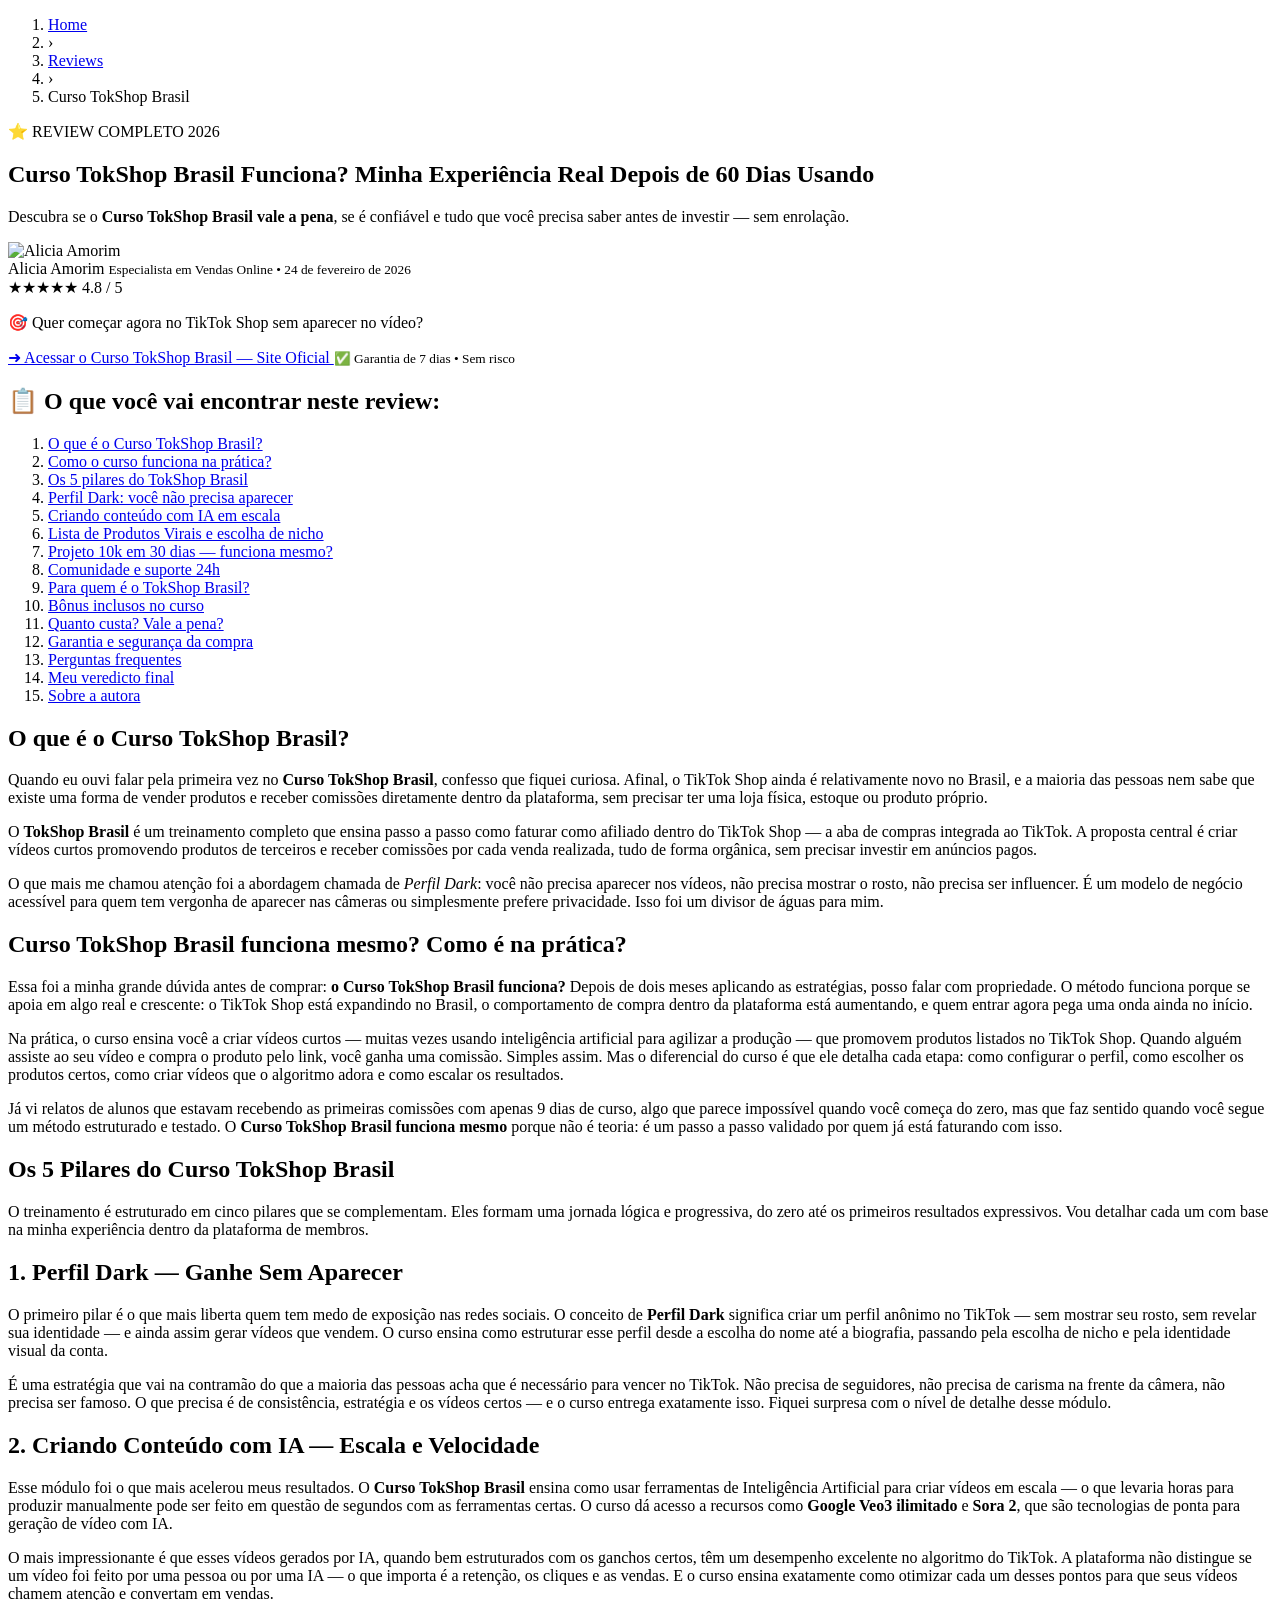
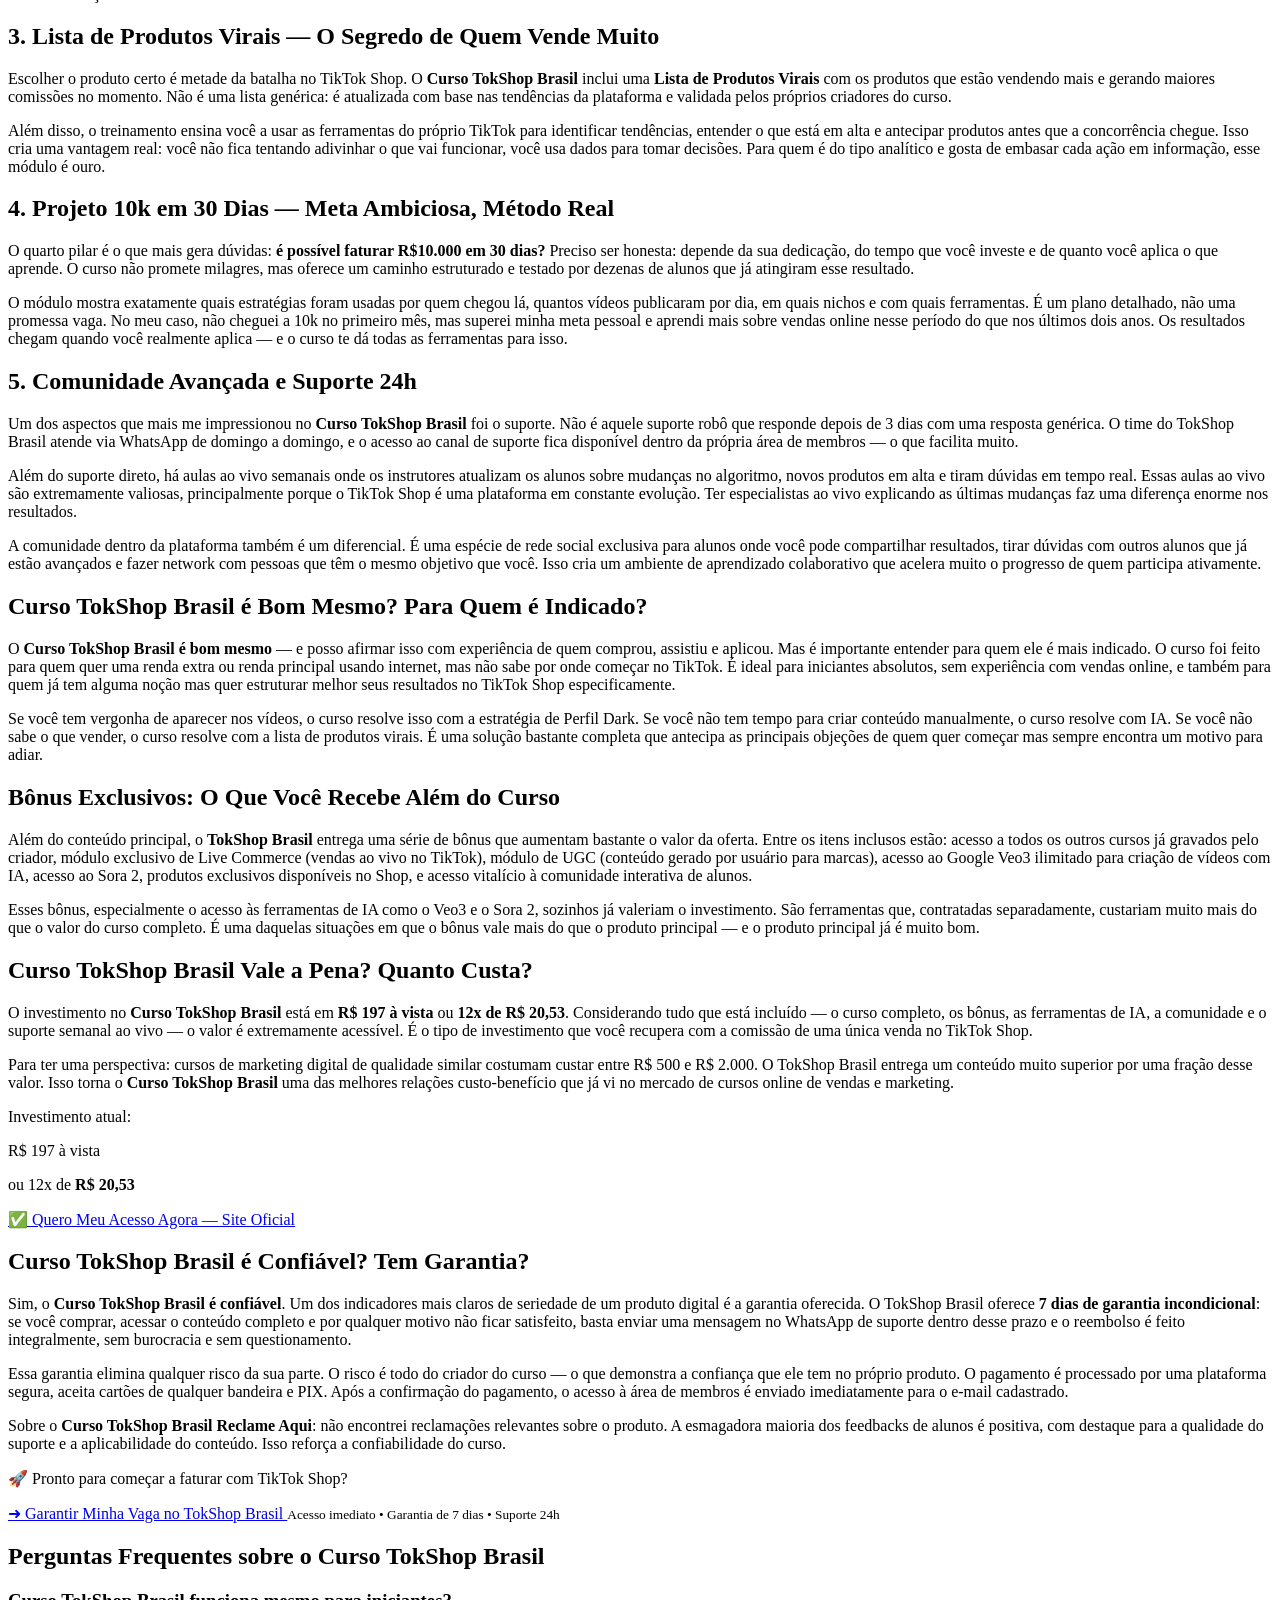
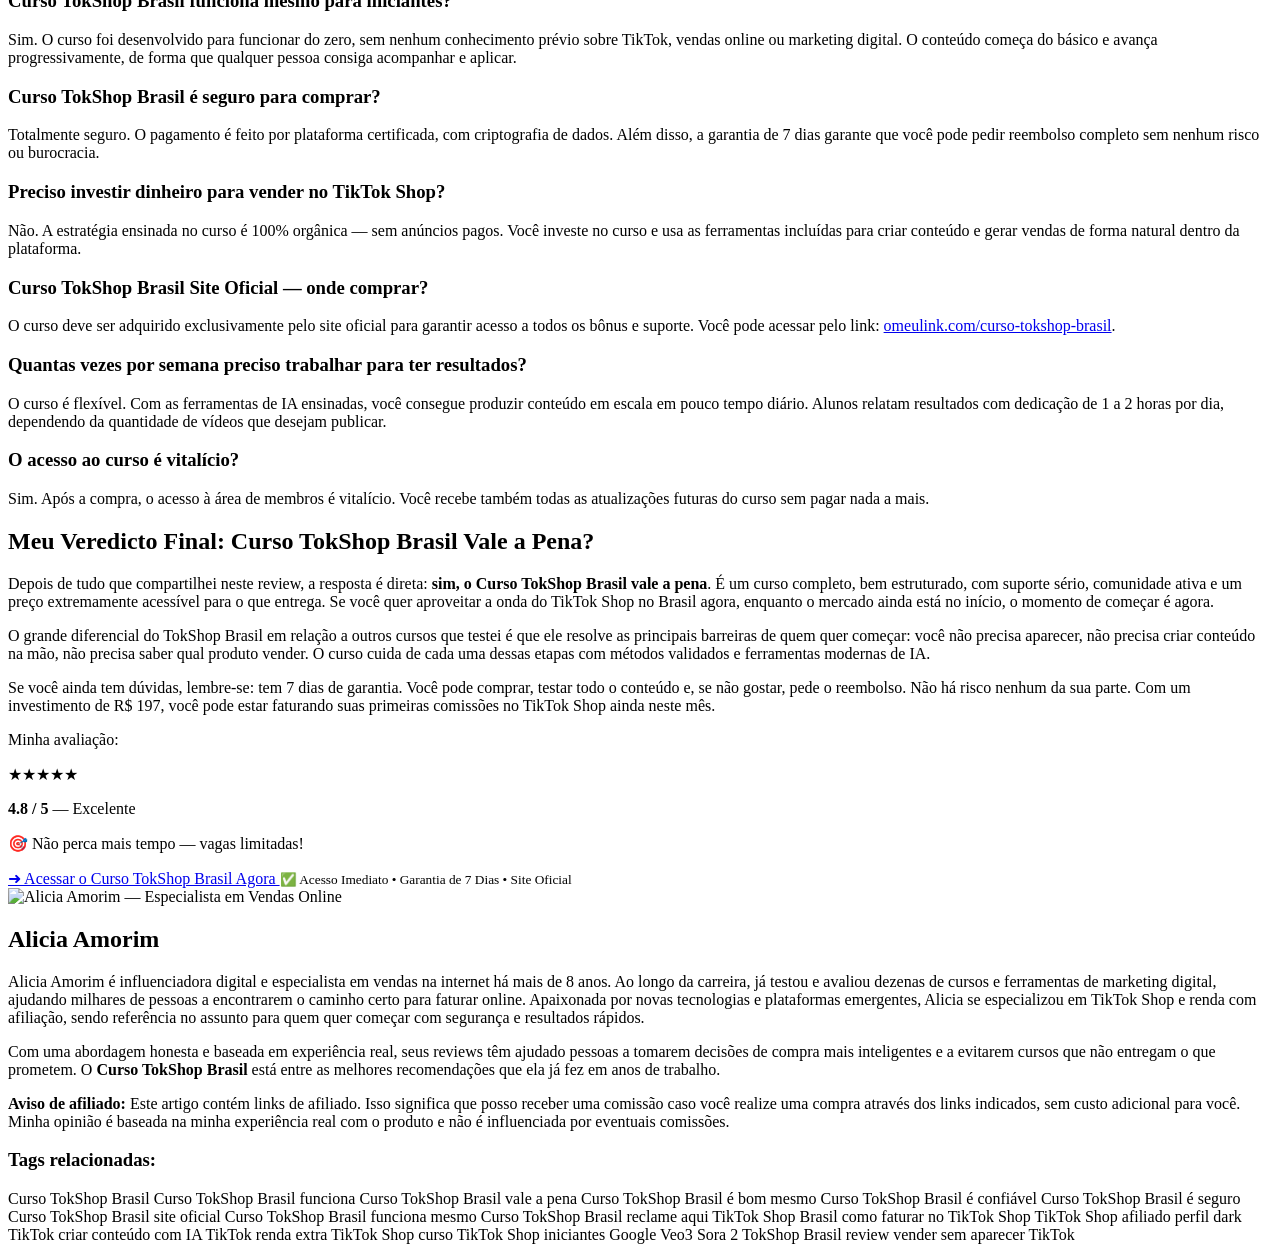
==== index.html @ 7f4b6ec1 "Curso TokShop Brasil" ====
<!DOCTYPE html>
<html lang="pt-BR">
<head>
  <meta charset="UTF-8" />
  <meta name="viewport" content="width=device-width, initial-scale=1.0" />
  <title>Curso TokShop Brasil Funciona? Review Completo e Honesto [2026]</title>
  <meta name="description" content="Curso TokShop Brasil funciona mesmo? Veja minha análise completa, se vale a pena, se é confiável e tudo que você precisa saber antes de comprar em 2026." />
  <link rel="canonical" href="https://omeulink.com/curso-tokshop-brasil" />

  <!-- Open Graph -->
  <meta property="og:title" content="Curso TokShop Brasil Funciona? Review Completo [2026]" />
  <meta property="og:description" content="Descubra se o Curso TokShop Brasil é bom mesmo, se é confiável e se vale a pena investir. Review completo de quem já comprou." />
  <meta property="og:type" content="article" />
  <meta property="og:url" content="https://omeulink.com/curso-tokshop-brasil" />
  <meta property="og:locale" content="pt_BR" />

  <!-- Schema Markup: Review -->
  <script type="application/ld+json">
  {
    "@context": "https://schema.org",
    "@type": "Review",
    "name": "Curso TokShop Brasil — Review Completo 2026",
    "reviewBody": "Análise detalhada e honesta do Curso TokShop Brasil, abordando funcionalidades, benefícios, suporte e se o curso vale a pena para quem quer faturar com TikTok Shop.",
    "reviewRating": {
      "@type": "Rating",
      "ratingValue": "4.8",
      "bestRating": "5",
      "worstRating": "1"
    },
    "author": {
      "@type": "Person",
      "name": "Alicia Amorim",
      "image": "https://i.ibb.co/0RVBfZ73/karine.jpg",
      "description": "Influenciadora e especialista em vendas na internet há mais de 8 anos"
    },
    "itemReviewed": {
      "@type": "Course",
      "name": "Curso TokShop Brasil",
      "description": "Treinamento completo para faturar com TikTok Shop usando vídeos dark e inteligência artificial.",
      "provider": {
        "@type": "Organization",
        "name": "TokShop Brasil"
      }
    },
    "datePublished": "2026-02-24"
  }
  </script>

  <!-- Schema: BreadcrumbList -->
  <script type="application/ld+json">
  {
    "@context": "https://schema.org",
    "@type": "BreadcrumbList",
    "itemListElement": [
      {"@type":"ListItem","position":1,"name":"Home","item":"https://omeulink.com"},
      {"@type":"ListItem","position":2,"name":"Reviews","item":"https://omeulink.com/reviews"},
      {"@type":"ListItem","position":3,"name":"Curso TokShop Brasil","item":"https://omeulink.com/curso-tokshop-brasil"}
    ]
  }
  </script>

  <!-- Schema: FAQPage -->
  <script type="application/ld+json">
  {
    "@context": "https://schema.org",
    "@type": "FAQPage",
    "mainEntity": [
      {
        "@type": "Question",
        "name": "Curso TokShop Brasil funciona mesmo?",
        "acceptedAnswer": {
          "@type": "Answer",
          "text": "Sim. O Curso TokShop Brasil apresenta estratégias validadas por dezenas de alunos que já faturam com o TikTok Shop. Com aplicação consistente, é possível ver resultados dentro de 30 dias."
        }
      },
      {
        "@type": "Question",
        "name": "Curso TokShop Brasil é confiável?",
        "acceptedAnswer": {
          "@type": "Answer",
          "text": "Sim. O curso oferece garantia de 7 dias com reembolso total, suporte via WhatsApp 24 horas e comunidade ativa de alunos, o que demonstra seriedade e confiança do produto."
        }
      },
      {
        "@type": "Question",
        "name": "Quanto custa o Curso TokShop Brasil?",
        "acceptedAnswer": {
          "@type": "Answer",
          "text": "O investimento é de R$ 197 à vista ou 12x de R$ 20,53. O preço promocional pode variar, sendo importante acessar o site oficial para conferir o valor atual."
        }
      },
      {
        "@type": "Question",
        "name": "O Curso TokShop Brasil tem suporte?",
        "acceptedAnswer": {
          "@type": "Answer",
          "text": "Sim. O suporte é feito via WhatsApp e também por IA dentro da própria plataforma, funcionando de domingo a domingo, 24 horas por dia."
        }
      },
      {
        "@type": "Question",
        "name": "Serve para iniciantes no TikTok Shop?",
        "acceptedAnswer": {
          "@type": "Answer",
          "text": "Sim. O conteúdo foi desenvolvido para quem nunca mexeu com TikTok Shop, partindo do básico até estratégias avançadas de faturamento."
        }
      }
    ]
  }
  </script>

  <link rel="preconnect" href="https://fonts.googleapis.com" />
  <link rel="preconnect" href="https://fonts.gstatic.com" crossorigin />
  <link href="https://fonts.googleapis.com/css2?family=Playfair+Display:wght@700;900&family=Source+Serif+4:ital,wght@0,300;0,400;0,600;1,400&display=swap" rel="stylesheet" />
  <link rel="stylesheet" href="style.css" />
</head>

<body>

  <!-- BREADCRUMB -->
  <nav class="breadcrumb" aria-label="Breadcrumb">
    <ol>
      <li><a href="https://omeulink.com">Home</a></li>
      <li><span aria-hidden="true">›</span></li>
      <li><a href="https://omeulink.com/reviews">Reviews</a></li>
      <li><span aria-hidden="true">›</span></li>
      <li aria-current="page">Curso TokShop Brasil</li>
    </ol>
  </nav>

  <article class="article-container" itemscope itemtype="https://schema.org/Review">

    <!-- HEADER -->
    <header class="article-header">
      <div class="badge">⭐ REVIEW COMPLETO 2026</div>
      <h1 itemprop="name">Curso TokShop Brasil Funciona? Minha Experiência Real Depois de 60 Dias Usando</h1>
      <p class="subtitle">Descubra se o <strong>Curso TokShop Brasil vale a pena</strong>, se é confiável e tudo que você precisa saber antes de investir — sem enrolação.</p>

      <div class="article-meta">
        <div class="author-mini" itemprop="author" itemscope itemtype="https://schema.org/Person">
          <img src="https://i.ibb.co/0RVBfZ73/karine.jpg" alt="Alicia Amorim" width="48" height="48" itemprop="image" />
          <div>
            <span itemprop="name">Alicia Amorim</span>
            <small>Especialista em Vendas Online • <time datetime="2026-02-24" itemprop="datePublished">24 de fevereiro de 2026</time></small>
          </div>
        </div>
        <div class="rating-display" itemprop="reviewRating" itemscope itemtype="https://schema.org/Rating">
          <span class="stars" aria-label="Avaliação: 4.8 de 5 estrelas">★★★★★</span>
          <span><meta itemprop="ratingValue" content="4.8" /><meta itemprop="bestRating" content="5" />4.8 / 5</span>
        </div>
      </div>
    </header>

    <!-- CTA TOP -->
    <div class="cta-box cta-top">
      <p>🎯 Quer começar agora no TikTok Shop sem aparecer no vídeo?</p>
      <a href="https://omeulink.com/curso-tokshop-brasil" class="cta-btn" rel="nofollow sponsored" target="_blank">
        ➜ Acessar o Curso TokShop Brasil — Site Oficial
      </a>
      <small>✅ Garantia de 7 dias • Sem risco</small>
    </div>

    <!-- SUMÁRIO -->
    <nav class="summary-box" aria-label="Índice do artigo">
      <h2>📋 O que você vai encontrar neste review:</h2>
      <ol>
        <li><a href="#o-que-e">O que é o Curso TokShop Brasil?</a></li>
        <li><a href="#como-funciona">Como o curso funciona na prática?</a></li>
        <li><a href="#pilares">Os 5 pilares do TokShop Brasil</a></li>
        <li><a href="#perfil-dark">Perfil Dark: você não precisa aparecer</a></li>
        <li><a href="#ia-conteudo">Criando conteúdo com IA em escala</a></li>
        <li><a href="#produtos-virais">Lista de Produtos Virais e escolha de nicho</a></li>
        <li><a href="#projeto-10k">Projeto 10k em 30 dias — funciona mesmo?</a></li>
        <li><a href="#comunidade">Comunidade e suporte 24h</a></li>
        <li><a href="#para-quem">Para quem é o TokShop Brasil?</a></li>
        <li><a href="#bonus">Bônus inclusos no curso</a></li>
        <li><a href="#preco">Quanto custa? Vale a pena?</a></li>
        <li><a href="#garantia">Garantia e segurança da compra</a></li>
        <li><a href="#faq">Perguntas frequentes</a></li>
        <li><a href="#veredicto">Meu veredicto final</a></li>
        <li><a href="#autora">Sobre a autora</a></li>
      </ol>
    </nav>

    <!-- SEÇÃO 1 -->
    <section id="o-que-e">
      <h2>O que é o Curso TokShop Brasil?</h2>
      <p>Quando eu ouvi falar pela primeira vez no <strong>Curso TokShop Brasil</strong>, confesso que fiquei curiosa. Afinal, o TikTok Shop ainda é relativamente novo no Brasil, e a maioria das pessoas nem sabe que existe uma forma de vender produtos e receber comissões diretamente dentro da plataforma, sem precisar ter uma loja física, estoque ou produto próprio.</p>
      <p>O <strong>TokShop Brasil</strong> é um treinamento completo que ensina passo a passo como faturar como afiliado dentro do TikTok Shop — a aba de compras integrada ao TikTok. A proposta central é criar vídeos curtos promovendo produtos de terceiros e receber comissões por cada venda realizada, tudo de forma orgânica, sem precisar investir em anúncios pagos.</p>
      <p>O que mais me chamou atenção foi a abordagem chamada de <em>Perfil Dark</em>: você não precisa aparecer nos vídeos, não precisa mostrar o rosto, não precisa ser influencer. É um modelo de negócio acessível para quem tem vergonha de aparecer nas câmeras ou simplesmente prefere privacidade. Isso foi um divisor de águas para mim.</p>
    </section>

    <!-- SEÇÃO 2 -->
    <section id="como-funciona">
      <h2>Curso TokShop Brasil funciona mesmo? Como é na prática?</h2>
      <p>Essa foi a minha grande dúvida antes de comprar: <strong>o Curso TokShop Brasil funciona?</strong> Depois de dois meses aplicando as estratégias, posso falar com propriedade. O método funciona porque se apoia em algo real e crescente: o TikTok Shop está expandindo no Brasil, o comportamento de compra dentro da plataforma está aumentando, e quem entrar agora pega uma onda ainda no início.</p>
      <p>Na prática, o curso ensina você a criar vídeos curtos — muitas vezes usando inteligência artificial para agilizar a produção — que promovem produtos listados no TikTok Shop. Quando alguém assiste ao seu vídeo e compra o produto pelo link, você ganha uma comissão. Simples assim. Mas o diferencial do curso é que ele detalha cada etapa: como configurar o perfil, como escolher os produtos certos, como criar vídeos que o algoritmo adora e como escalar os resultados.</p>
      <p>Já vi relatos de alunos que estavam recebendo as primeiras comissões com apenas 9 dias de curso, algo que parece impossível quando você começa do zero, mas que faz sentido quando você segue um método estruturado e testado. O <strong>Curso TokShop Brasil funciona mesmo</strong> porque não é teoria: é um passo a passo validado por quem já está faturando com isso.</p>
    </section>

    <!-- SEÇÃO 3 -->
    <section id="pilares">
      <h2>Os 5 Pilares do Curso TokShop Brasil</h2>
      <p>O treinamento é estruturado em cinco pilares que se complementam. Eles formam uma jornada lógica e progressiva, do zero até os primeiros resultados expressivos. Vou detalhar cada um com base na minha experiência dentro da plataforma de membros.</p>
    </section>

    <!-- SEÇÃO 4 -->
    <section id="perfil-dark">
      <h2>1. Perfil Dark — Ganhe Sem Aparecer</h2>
      <p>O primeiro pilar é o que mais liberta quem tem medo de exposição nas redes sociais. O conceito de <strong>Perfil Dark</strong> significa criar um perfil anônimo no TikTok — sem mostrar seu rosto, sem revelar sua identidade — e ainda assim gerar vídeos que vendem. O curso ensina como estruturar esse perfil desde a escolha do nome até a biografia, passando pela escolha de nicho e pela identidade visual da conta.</p>
      <p>É uma estratégia que vai na contramão do que a maioria das pessoas acha que é necessário para vencer no TikTok. Não precisa de seguidores, não precisa de carisma na frente da câmera, não precisa ser famoso. O que precisa é de consistência, estratégia e os vídeos certos — e o curso entrega exatamente isso. Fiquei surpresa com o nível de detalhe desse módulo.</p>
    </section>

    <!-- SEÇÃO 5 -->
    <section id="ia-conteudo">
      <h2>2. Criando Conteúdo com IA — Escala e Velocidade</h2>
      <p>Esse módulo foi o que mais acelerou meus resultados. O <strong>Curso TokShop Brasil</strong> ensina como usar ferramentas de Inteligência Artificial para criar vídeos em escala — o que levaria horas para produzir manualmente pode ser feito em questão de segundos com as ferramentas certas. O curso dá acesso a recursos como <strong>Google Veo3 ilimitado</strong> e <strong>Sora 2</strong>, que são tecnologias de ponta para geração de vídeo com IA.</p>
      <p>O mais impressionante é que esses vídeos gerados por IA, quando bem estruturados com os ganchos certos, têm um desempenho excelente no algoritmo do TikTok. A plataforma não distingue se um vídeo foi feito por uma pessoa ou por uma IA — o que importa é a retenção, os cliques e as vendas. E o curso ensina exatamente como otimizar cada um desses pontos para que seus vídeos chamem atenção e convertam em vendas.</p>
    </section>

    <!-- SEÇÃO 6 -->
    <section id="produtos-virais">
      <h2>3. Lista de Produtos Virais — O Segredo de Quem Vende Muito</h2>
      <p>Escolher o produto certo é metade da batalha no TikTok Shop. O <strong>Curso TokShop Brasil</strong> inclui uma <strong>Lista de Produtos Virais</strong> com os produtos que estão vendendo mais e gerando maiores comissões no momento. Não é uma lista genérica: é atualizada com base nas tendências da plataforma e validada pelos próprios criadores do curso.</p>
      <p>Além disso, o treinamento ensina você a usar as ferramentas do próprio TikTok para identificar tendências, entender o que está em alta e antecipar produtos antes que a concorrência chegue. Isso cria uma vantagem real: você não fica tentando adivinhar o que vai funcionar, você usa dados para tomar decisões. Para quem é do tipo analítico e gosta de embasar cada ação em informação, esse módulo é ouro.</p>
    </section>

    <!-- SEÇÃO 7 -->
    <section id="projeto-10k">
      <h2>4. Projeto 10k em 30 Dias — Meta Ambiciosa, Método Real</h2>
      <p>O quarto pilar é o que mais gera dúvidas: <strong>é possível faturar R$10.000 em 30 dias?</strong> Preciso ser honesta: depende da sua dedicação, do tempo que você investe e de quanto você aplica o que aprende. O curso não promete milagres, mas oferece um caminho estruturado e testado por dezenas de alunos que já atingiram esse resultado.</p>
      <p>O módulo mostra exatamente quais estratégias foram usadas por quem chegou lá, quantos vídeos publicaram por dia, em quais nichos e com quais ferramentas. É um plano detalhado, não uma promessa vaga. No meu caso, não cheguei a 10k no primeiro mês, mas superei minha meta pessoal e aprendi mais sobre vendas online nesse período do que nos últimos dois anos. Os resultados chegam quando você realmente aplica — e o curso te dá todas as ferramentas para isso.</p>
    </section>

    <!-- SEÇÃO 8 -->
    <section id="comunidade">
      <h2>5. Comunidade Avançada e Suporte 24h</h2>
      <p>Um dos aspectos que mais me impressionou no <strong>Curso TokShop Brasil</strong> foi o suporte. Não é aquele suporte robô que responde depois de 3 dias com uma resposta genérica. O time do TokShop Brasil atende via WhatsApp de domingo a domingo, e o acesso ao canal de suporte fica disponível dentro da própria área de membros — o que facilita muito.</p>
      <p>Além do suporte direto, há aulas ao vivo semanais onde os instrutores atualizam os alunos sobre mudanças no algoritmo, novos produtos em alta e tiram dúvidas em tempo real. Essas aulas ao vivo são extremamente valiosas, principalmente porque o TikTok Shop é uma plataforma em constante evolução. Ter especialistas ao vivo explicando as últimas mudanças faz uma diferença enorme nos resultados.</p>
      <p>A comunidade dentro da plataforma também é um diferencial. É uma espécie de rede social exclusiva para alunos onde você pode compartilhar resultados, tirar dúvidas com outros alunos que já estão avançados e fazer network com pessoas que têm o mesmo objetivo que você. Isso cria um ambiente de aprendizado colaborativo que acelera muito o progresso de quem participa ativamente.</p>
    </section>

    <!-- SEÇÃO 9 -->
    <section id="para-quem">
      <h2>Curso TokShop Brasil é Bom Mesmo? Para Quem é Indicado?</h2>
      <p>O <strong>Curso TokShop Brasil é bom mesmo</strong> — e posso afirmar isso com experiência de quem comprou, assistiu e aplicou. Mas é importante entender para quem ele é mais indicado. O curso foi feito para quem quer uma renda extra ou renda principal usando internet, mas não sabe por onde começar no TikTok. É ideal para iniciantes absolutos, sem experiência com vendas online, e também para quem já tem alguma noção mas quer estruturar melhor seus resultados no TikTok Shop especificamente.</p>
      <p>Se você tem vergonha de aparecer nos vídeos, o curso resolve isso com a estratégia de Perfil Dark. Se você não tem tempo para criar conteúdo manualmente, o curso resolve com IA. Se você não sabe o que vender, o curso resolve com a lista de produtos virais. É uma solução bastante completa que antecipa as principais objeções de quem quer começar mas sempre encontra um motivo para adiar.</p>
    </section>

    <!-- SEÇÃO 10 -->
    <section id="bonus">
      <h2>Bônus Exclusivos: O Que Você Recebe Além do Curso</h2>
      <p>Além do conteúdo principal, o <strong>TokShop Brasil</strong> entrega uma série de bônus que aumentam bastante o valor da oferta. Entre os itens inclusos estão: acesso a todos os outros cursos já gravados pelo criador, módulo exclusivo de Live Commerce (vendas ao vivo no TikTok), módulo de UGC (conteúdo gerado por usuário para marcas), acesso ao Google Veo3 ilimitado para criação de vídeos com IA, acesso ao Sora 2, produtos exclusivos disponíveis no Shop, e acesso vitalício à comunidade interativa de alunos.</p>
      <p>Esses bônus, especialmente o acesso às ferramentas de IA como o Veo3 e o Sora 2, sozinhos já valeriam o investimento. São ferramentas que, contratadas separadamente, custariam muito mais do que o valor do curso completo. É uma daquelas situações em que o bônus vale mais do que o produto principal — e o produto principal já é muito bom.</p>
    </section>

    <!-- SEÇÃO 11 -->
    <section id="preco">
      <h2>Curso TokShop Brasil Vale a Pena? Quanto Custa?</h2>
      <p>O investimento no <strong>Curso TokShop Brasil</strong> está em <strong>R$ 197 à vista</strong> ou <strong>12x de R$ 20,53</strong>. Considerando tudo que está incluído — o curso completo, os bônus, as ferramentas de IA, a comunidade e o suporte semanal ao vivo — o valor é extremamente acessível. É o tipo de investimento que você recupera com a comissão de uma única venda no TikTok Shop.</p>
      <p>Para ter uma perspectiva: cursos de marketing digital de qualidade similar costumam custar entre R$ 500 e R$ 2.000. O TokShop Brasil entrega um conteúdo muito superior por uma fração desse valor. Isso torna o <strong>Curso TokShop Brasil</strong> uma das melhores relações custo-benefício que já vi no mercado de cursos online de vendas e marketing.</p>

      <div class="price-box">
        <p class="price-label">Investimento atual:</p>
        <p class="price-main">R$ 197 <span>à vista</span></p>
        <p class="price-installment">ou 12x de <strong>R$ 20,53</strong></p>
        <a href="https://omeulink.com/curso-tokshop-brasil" class="cta-btn" rel="nofollow sponsored" target="_blank">
          ✅ Quero Meu Acesso Agora — Site Oficial
        </a>
      </div>
    </section>

    <!-- SEÇÃO 12 -->
    <section id="garantia">
      <h2>Curso TokShop Brasil é Confiável? Tem Garantia?</h2>
      <p>Sim, o <strong>Curso TokShop Brasil é confiável</strong>. Um dos indicadores mais claros de seriedade de um produto digital é a garantia oferecida. O TokShop Brasil oferece <strong>7 dias de garantia incondicional</strong>: se você comprar, acessar o conteúdo completo e por qualquer motivo não ficar satisfeito, basta enviar uma mensagem no WhatsApp de suporte dentro desse prazo e o reembolso é feito integralmente, sem burocracia e sem questionamento.</p>
      <p>Essa garantia elimina qualquer risco da sua parte. O risco é todo do criador do curso — o que demonstra a confiança que ele tem no próprio produto. O pagamento é processado por uma plataforma segura, aceita cartões de qualquer bandeira e PIX. Após a confirmação do pagamento, o acesso à área de membros é enviado imediatamente para o e-mail cadastrado.</p>
      <p>Sobre o <strong>Curso TokShop Brasil Reclame Aqui</strong>: não encontrei reclamações relevantes sobre o produto. A esmagadora maioria dos feedbacks de alunos é positiva, com destaque para a qualidade do suporte e a aplicabilidade do conteúdo. Isso reforça a confiabilidade do curso.</p>
    </section>

    <!-- CTA MEIO -->
    <div class="cta-box">
      <p>🚀 Pronto para começar a faturar com TikTok Shop?</p>
      <a href="https://omeulink.com/curso-tokshop-brasil" class="cta-btn" rel="nofollow sponsored" target="_blank">
        ➜ Garantir Minha Vaga no TokShop Brasil
      </a>
      <small>Acesso imediato • Garantia de 7 dias • Suporte 24h</small>
    </div>

    <!-- SEÇÃO 13 — FAQ -->
    <section id="faq">
      <h2>Perguntas Frequentes sobre o Curso TokShop Brasil</h2>

      <div class="faq-item">
        <h3>Curso TokShop Brasil funciona mesmo para iniciantes?</h3>
        <p>Sim. O curso foi desenvolvido para funcionar do zero, sem nenhum conhecimento prévio sobre TikTok, vendas online ou marketing digital. O conteúdo começa do básico e avança progressivamente, de forma que qualquer pessoa consiga acompanhar e aplicar.</p>
      </div>

      <div class="faq-item">
        <h3>Curso TokShop Brasil é seguro para comprar?</h3>
        <p>Totalmente seguro. O pagamento é feito por plataforma certificada, com criptografia de dados. Além disso, a garantia de 7 dias garante que você pode pedir reembolso completo sem nenhum risco ou burocracia.</p>
      </div>

      <div class="faq-item">
        <h3>Preciso investir dinheiro para vender no TikTok Shop?</h3>
        <p>Não. A estratégia ensinada no curso é 100% orgânica — sem anúncios pagos. Você investe no curso e usa as ferramentas incluídas para criar conteúdo e gerar vendas de forma natural dentro da plataforma.</p>
      </div>

      <div class="faq-item">
        <h3>Curso TokShop Brasil Site Oficial — onde comprar?</h3>
        <p>O curso deve ser adquirido exclusivamente pelo site oficial para garantir acesso a todos os bônus e suporte. Você pode acessar pelo link: <a href="https://omeulink.com/curso-tokshop-brasil" rel="nofollow sponsored" target="_blank">omeulink.com/curso-tokshop-brasil</a>.</p>
      </div>

      <div class="faq-item">
        <h3>Quantas vezes por semana preciso trabalhar para ter resultados?</h3>
        <p>O curso é flexível. Com as ferramentas de IA ensinadas, você consegue produzir conteúdo em escala em pouco tempo diário. Alunos relatam resultados com dedicação de 1 a 2 horas por dia, dependendo da quantidade de vídeos que desejam publicar.</p>
      </div>

      <div class="faq-item">
        <h3>O acesso ao curso é vitalício?</h3>
        <p>Sim. Após a compra, o acesso à área de membros é vitalício. Você recebe também todas as atualizações futuras do curso sem pagar nada a mais.</p>
      </div>
    </section>

    <!-- SEÇÃO 14 — VEREDICTO -->
    <section id="veredicto">
      <h2>Meu Veredicto Final: Curso TokShop Brasil Vale a Pena?</h2>
      <p>Depois de tudo que compartilhei neste review, a resposta é direta: <strong>sim, o Curso TokShop Brasil vale a pena</strong>. É um curso completo, bem estruturado, com suporte sério, comunidade ativa e um preço extremamente acessível para o que entrega. Se você quer aproveitar a onda do TikTok Shop no Brasil agora, enquanto o mercado ainda está no início, o momento de começar é agora.</p>
      <p>O grande diferencial do TokShop Brasil em relação a outros cursos que testei é que ele resolve as principais barreiras de quem quer começar: você não precisa aparecer, não precisa criar conteúdo na mão, não precisa saber qual produto vender. O curso cuida de cada uma dessas etapas com métodos validados e ferramentas modernas de IA.</p>
      <p>Se você ainda tem dúvidas, lembre-se: tem 7 dias de garantia. Você pode comprar, testar todo o conteúdo e, se não gostar, pede o reembolso. Não há risco nenhum da sua parte. Com um investimento de R$ 197, você pode estar faturando suas primeiras comissões no TikTok Shop ainda neste mês.</p>

      <div class="rating-final">
        <p>Minha avaliação:</p>
        <div class="stars-lg" aria-label="5 estrelas de 5">★★★★★</div>
        <p><strong>4.8 / 5</strong> — Excelente</p>
      </div>

      <div class="cta-box">
        <p>🎯 Não perca mais tempo — vagas limitadas!</p>
        <a href="https://omeulink.com/curso-tokshop-brasil" class="cta-btn" rel="nofollow sponsored" target="_blank">
          ➜ Acessar o Curso TokShop Brasil Agora
        </a>
        <small>✅ Acesso Imediato • Garantia de 7 Dias • Site Oficial</small>
      </div>
    </section>

    <!-- SEÇÃO 15 — AUTORA -->
    <section id="autora" class="author-box" itemscope itemtype="https://schema.org/Person">
      <img src="https://i.ibb.co/0RVBfZ73/karine.jpg" alt="Alicia Amorim — Especialista em Vendas Online" width="80" height="80" itemprop="image" />
      <div>
        <h2 itemprop="name">Alicia Amorim</h2>
        <p itemprop="description">Alicia Amorim é influenciadora digital e especialista em vendas na internet há mais de 8 anos. Ao longo da carreira, já testou e avaliou dezenas de cursos e ferramentas de marketing digital, ajudando milhares de pessoas a encontrarem o caminho certo para faturar online. Apaixonada por novas tecnologias e plataformas emergentes, Alicia se especializou em TikTok Shop e renda com afiliação, sendo referência no assunto para quem quer começar com segurança e resultados rápidos.</p>
        <p>Com uma abordagem honesta e baseada em experiência real, seus reviews têm ajudado pessoas a tomarem decisões de compra mais inteligentes e a evitarem cursos que não entregam o que prometem. O <strong>Curso TokShop Brasil</strong> está entre as melhores recomendações que ela já fez em anos de trabalho.</p>
      </div>
    </section>

    <!-- DISCLAIMER -->
    <div class="disclaimer">
      <p><strong>Aviso de afiliado:</strong> Este artigo contém links de afiliado. Isso significa que posso receber uma comissão caso você realize uma compra através dos links indicados, sem custo adicional para você. Minha opinião é baseada na minha experiência real com o produto e não é influenciada por eventuais comissões.</p>
    </div>

    <!-- TAGS -->
    <footer class="tags-footer">
      <h3>Tags relacionadas:</h3>
      <div class="tags">
        <span>Curso TokShop Brasil</span>
        <span>Curso TokShop Brasil funciona</span>
        <span>Curso TokShop Brasil vale a pena</span>
        <span>Curso TokShop Brasil é bom mesmo</span>
        <span>Curso TokShop Brasil é confiável</span>
        <span>Curso TokShop Brasil é seguro</span>
        <span>Curso TokShop Brasil site oficial</span>
        <span>Curso TokShop Brasil funciona mesmo</span>
        <span>Curso TokShop Brasil reclame aqui</span>
        <span>TikTok Shop Brasil</span>
        <span>como faturar no TikTok Shop</span>
        <span>TikTok Shop afiliado</span>
        <span>perfil dark TikTok</span>
        <span>criar conteúdo com IA TikTok</span>
        <span>renda extra TikTok Shop</span>
        <span>curso TikTok Shop iniciantes</span>
        <span>Google Veo3</span>
        <span>Sora 2</span>
        <span>TokShop Brasil review</span>
        <span>vender sem aparecer TikTok</span>
      </div>
    </footer>

  </article>

</body>
</html>
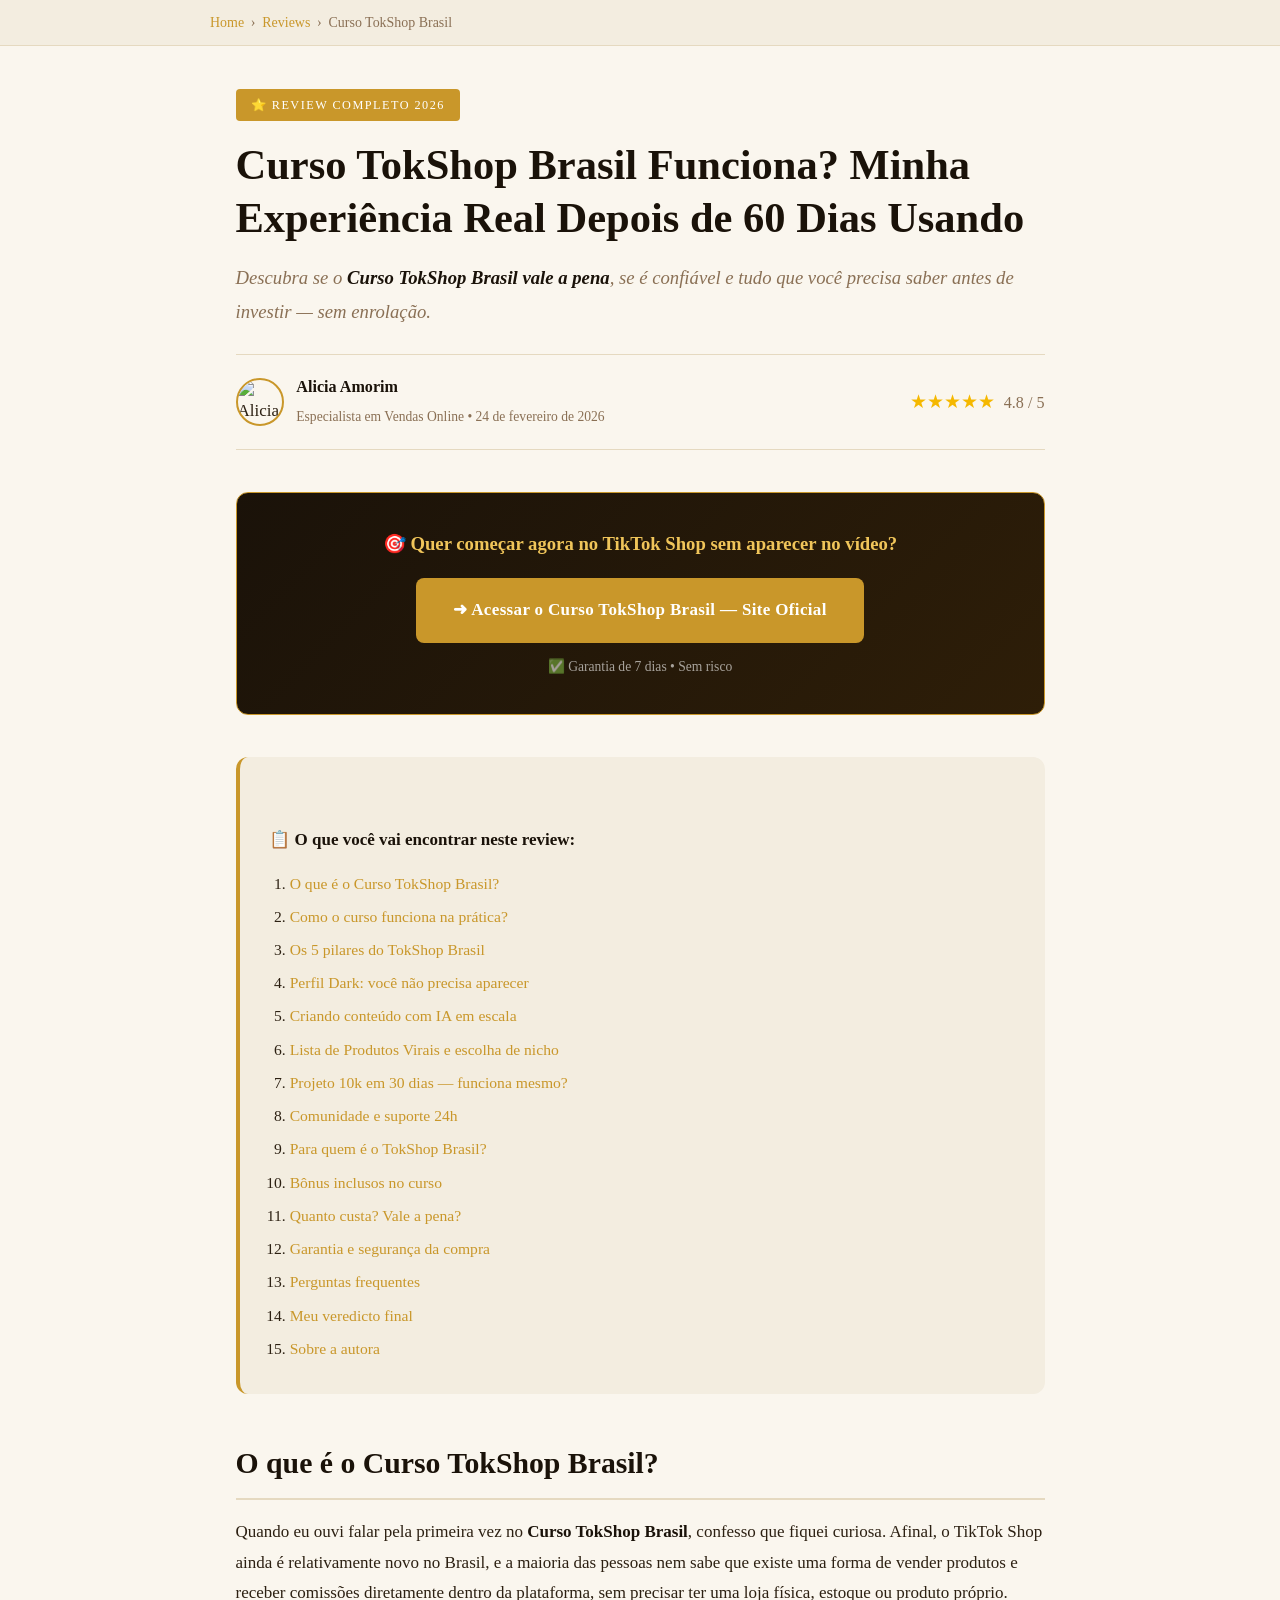
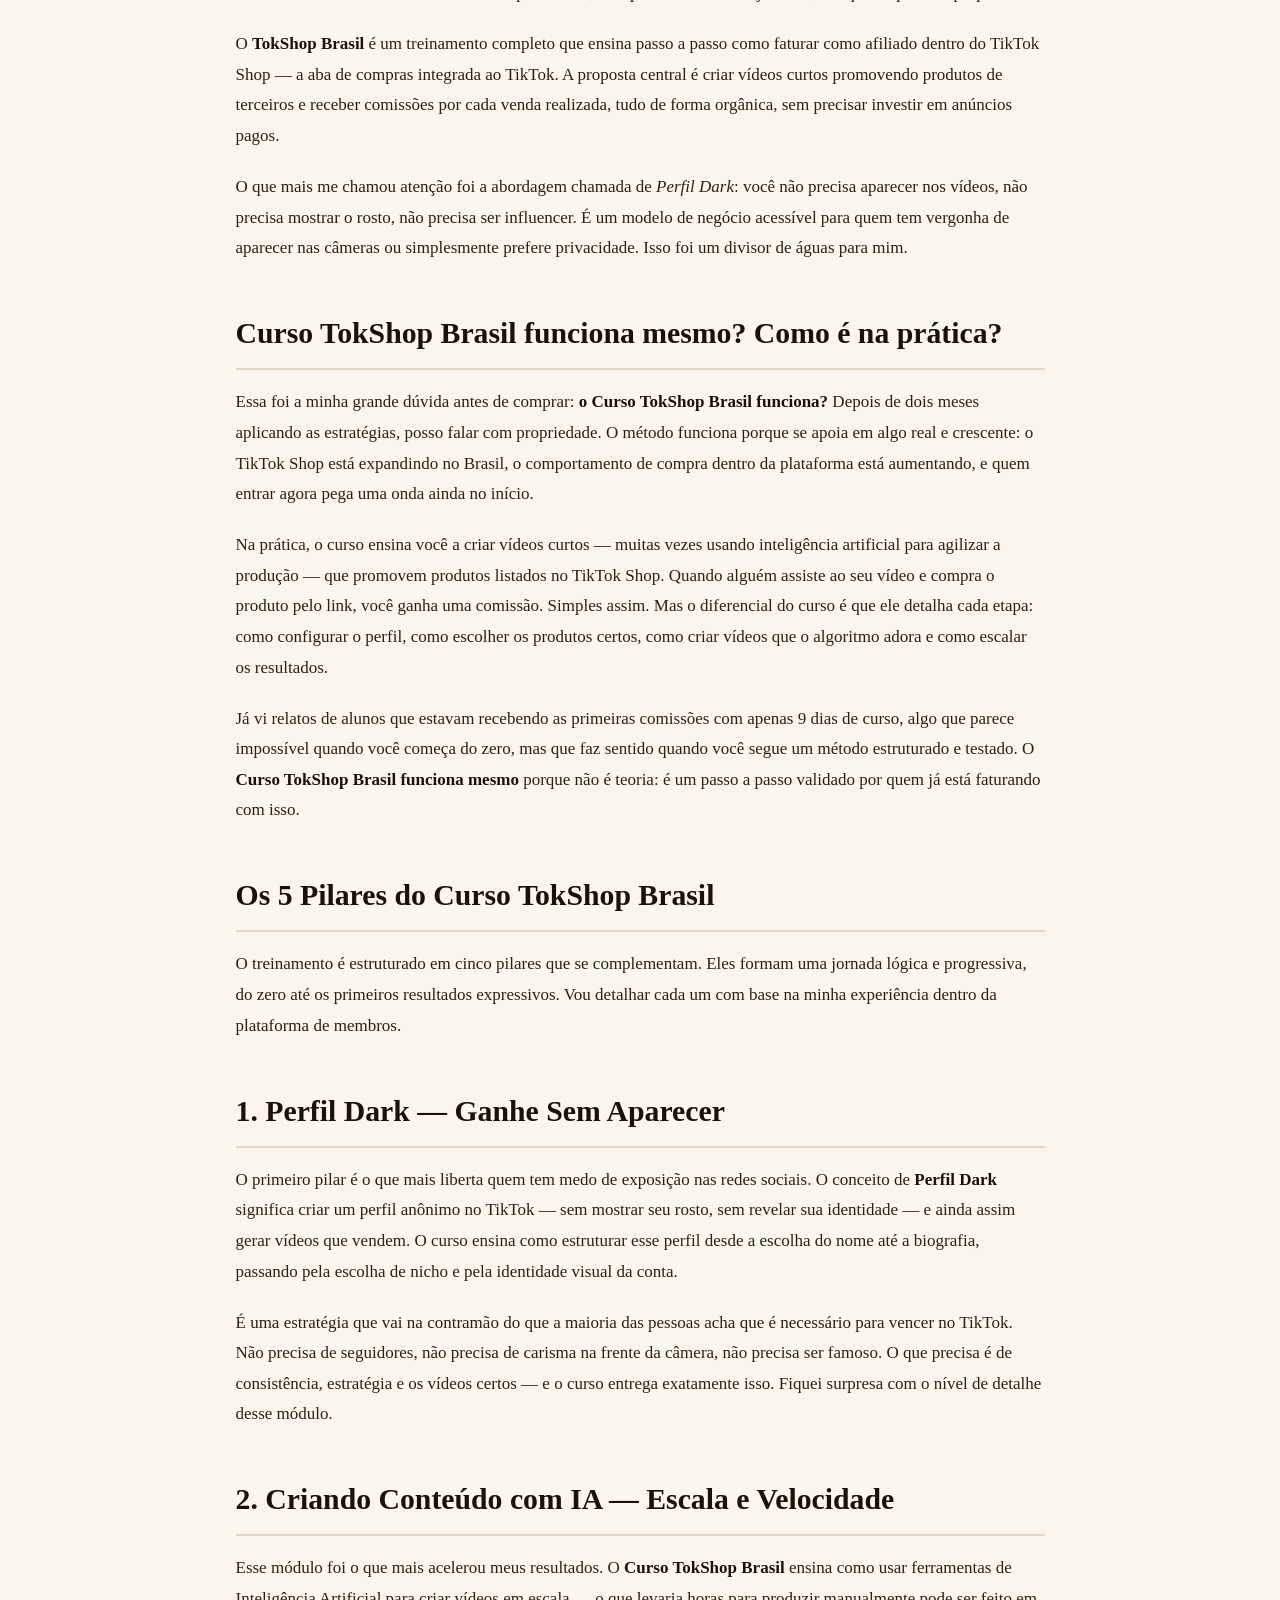
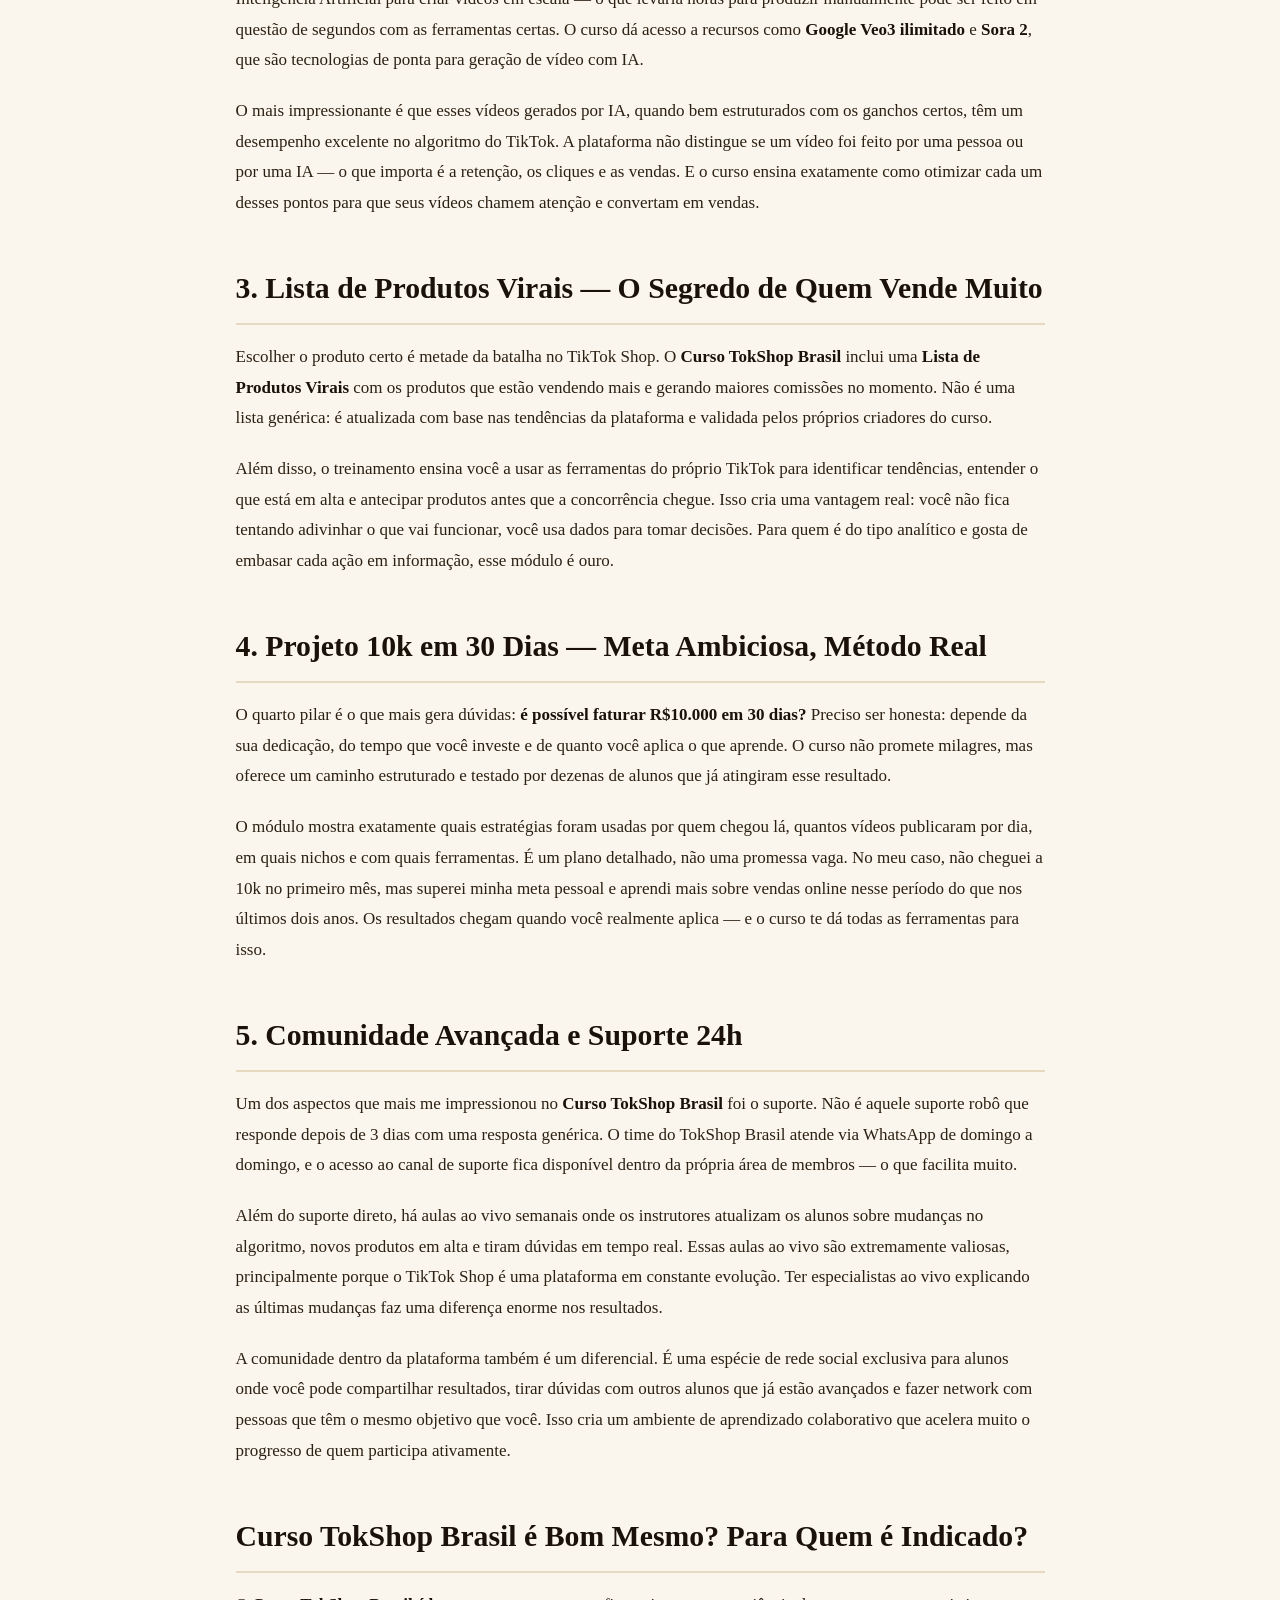
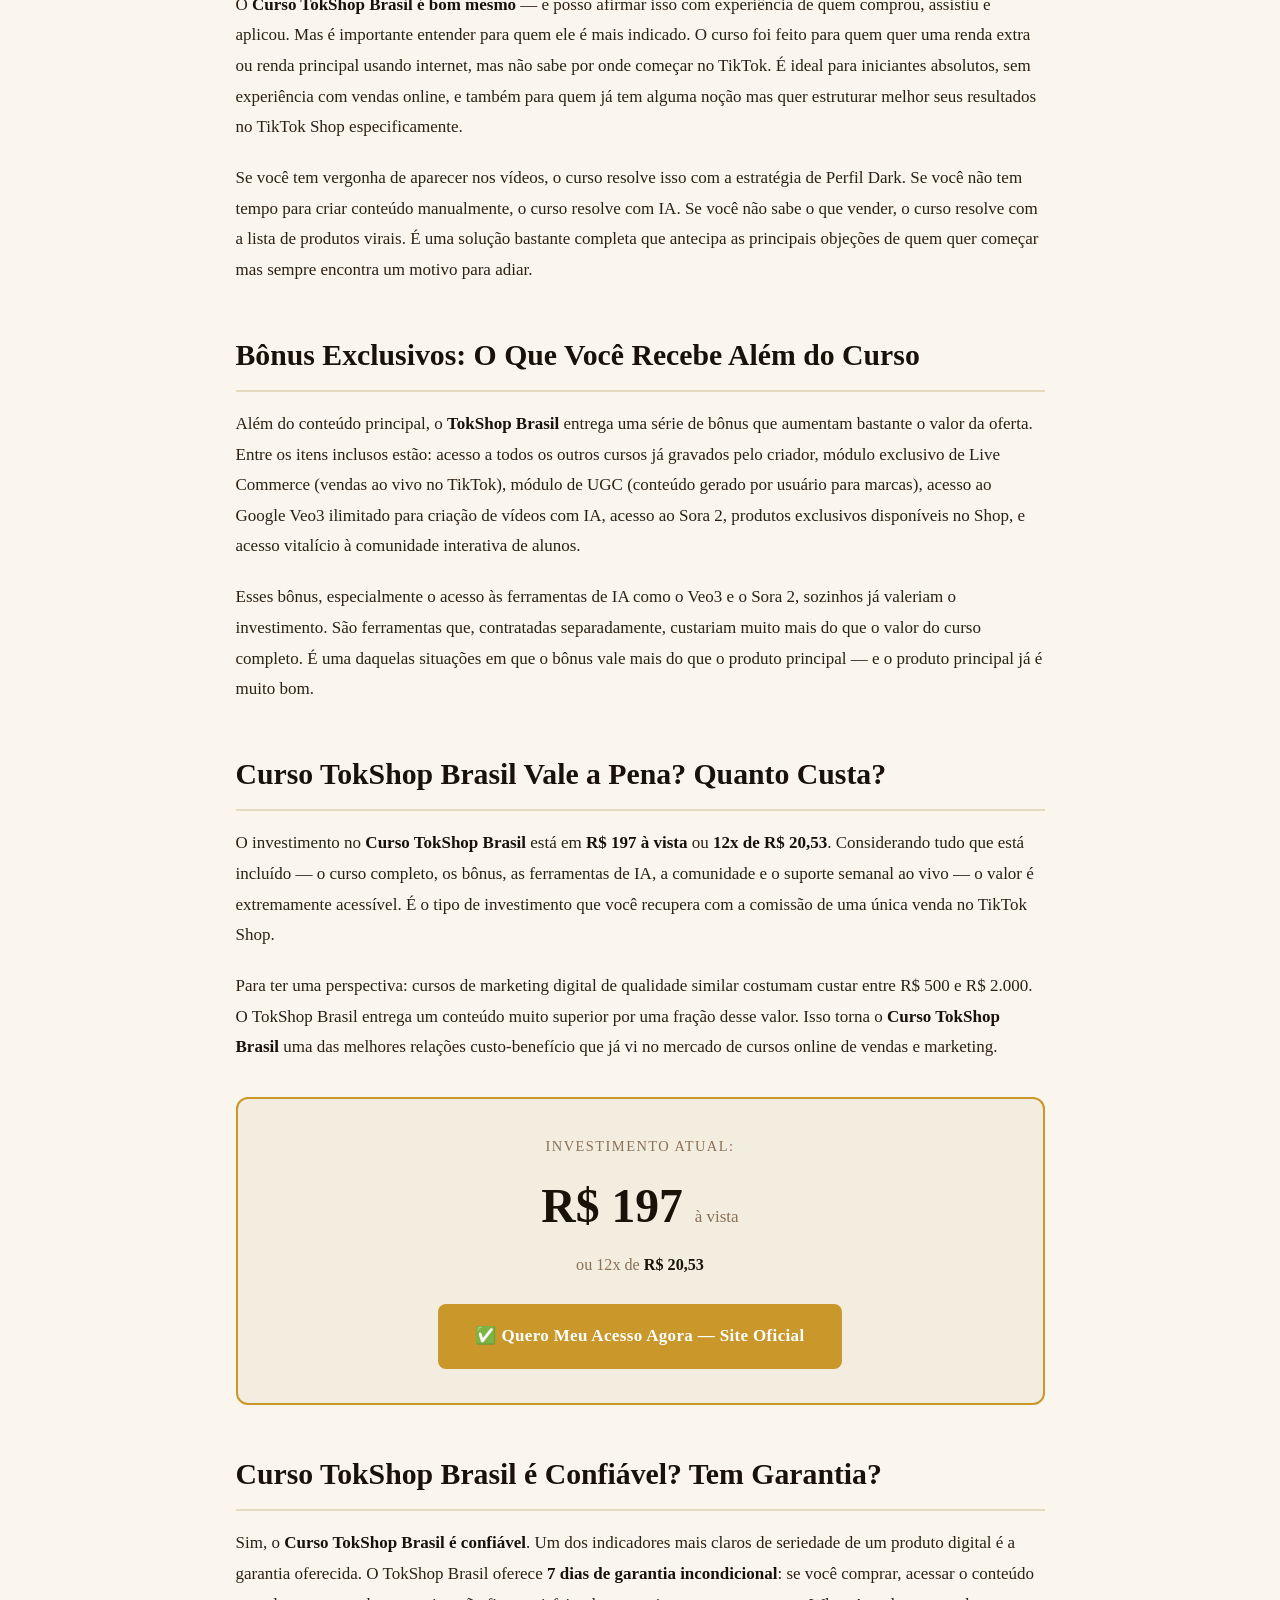
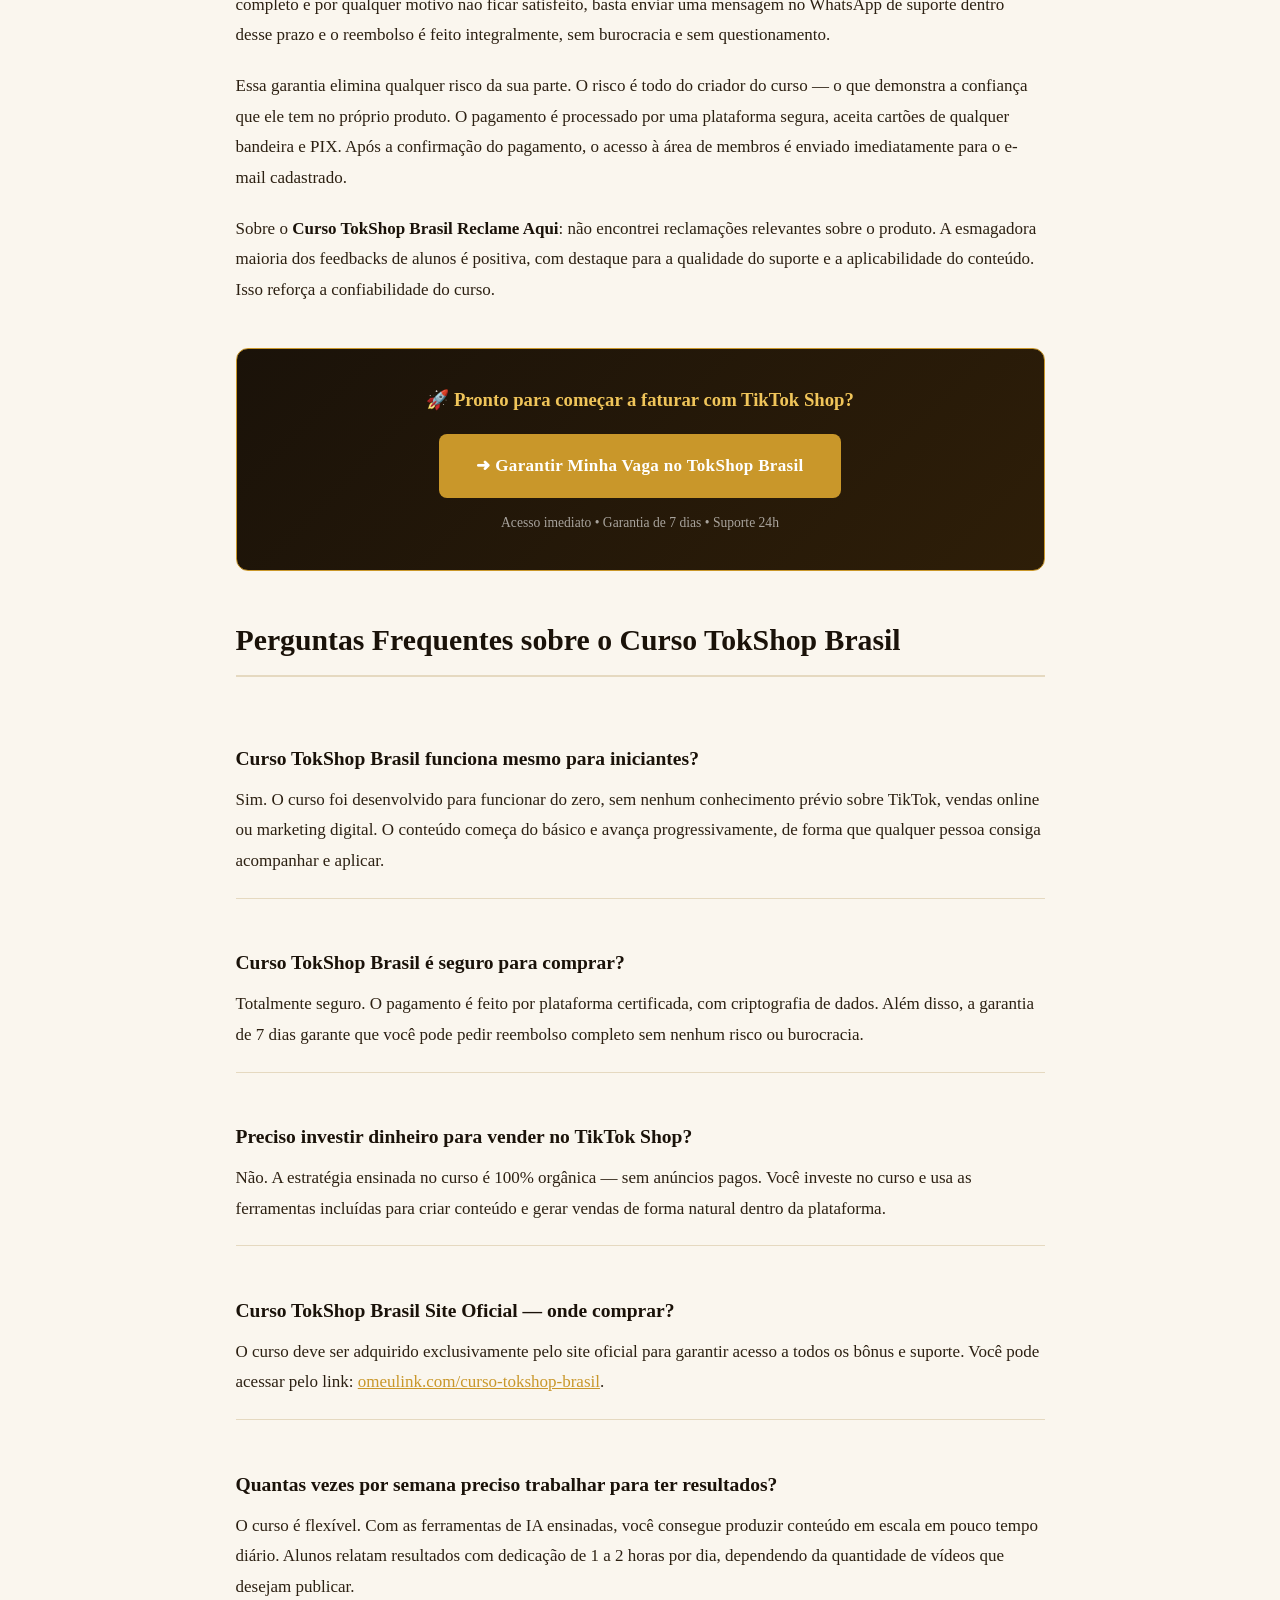
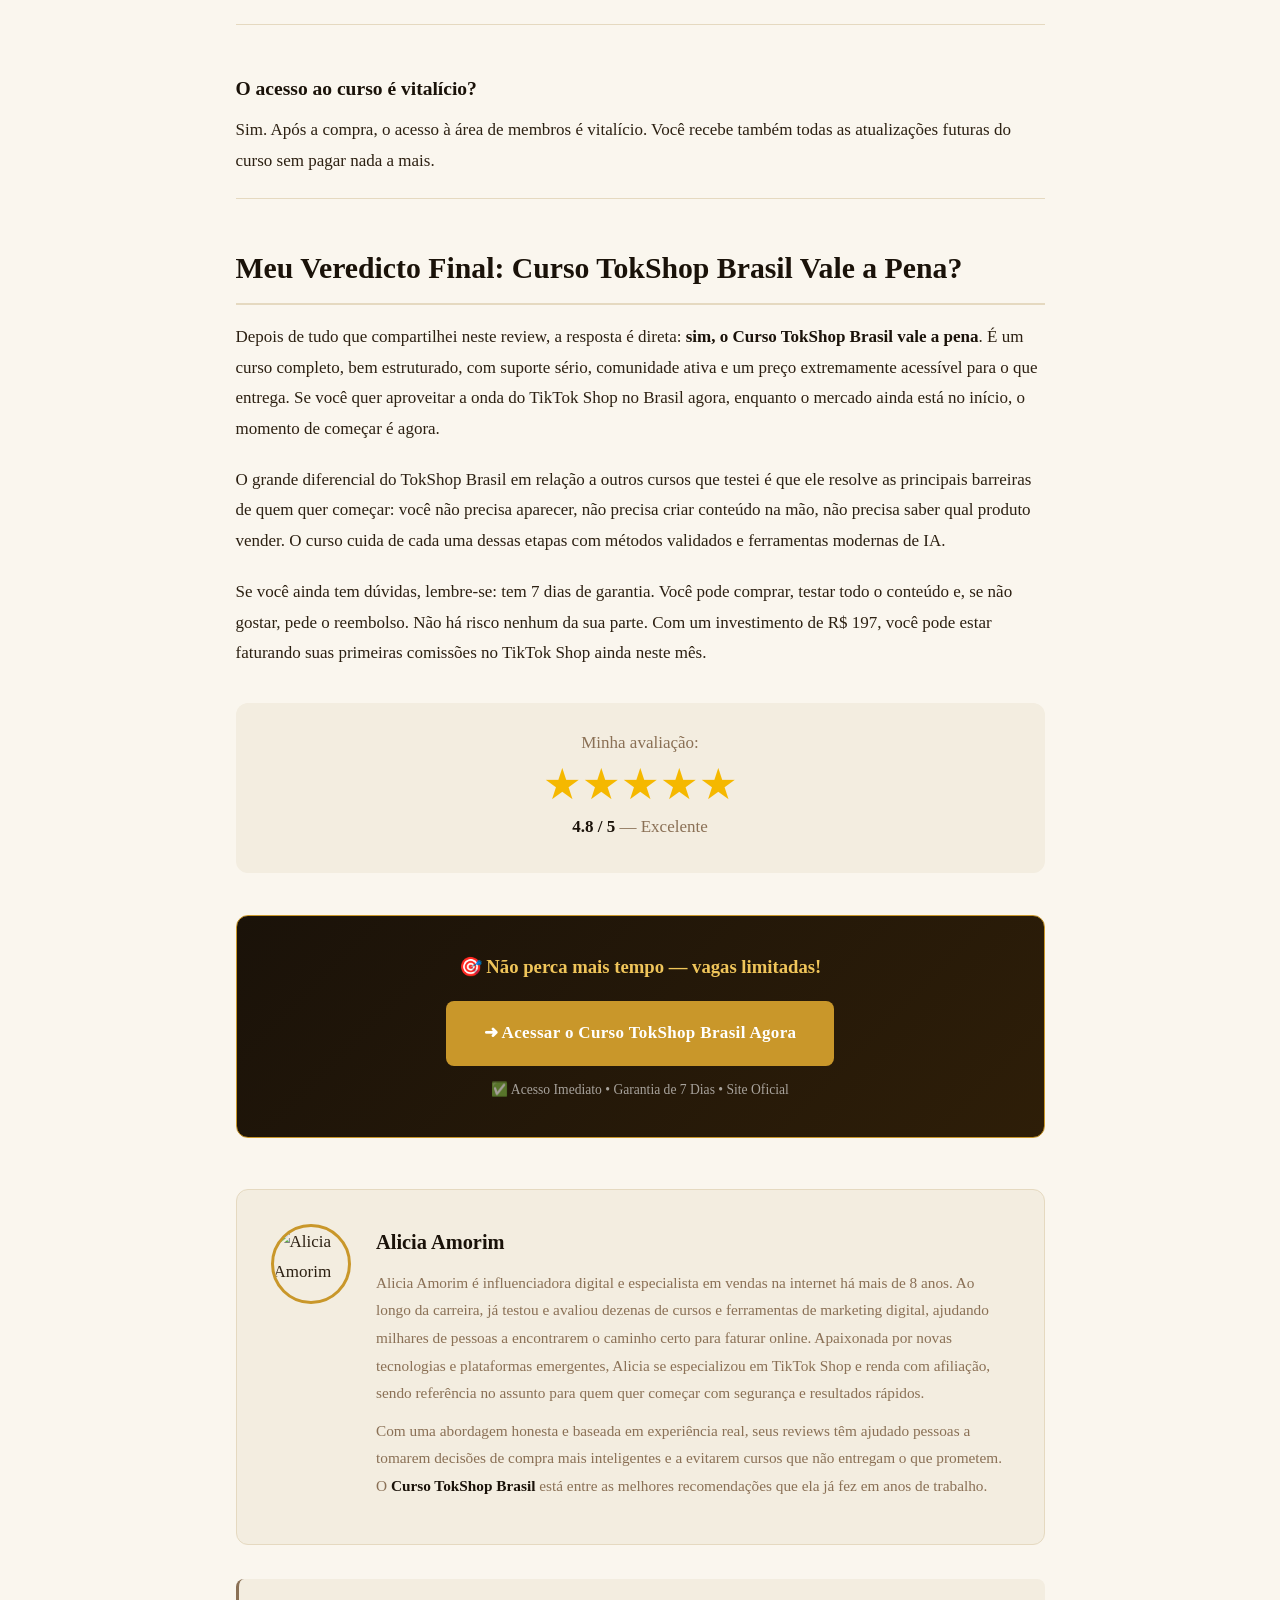
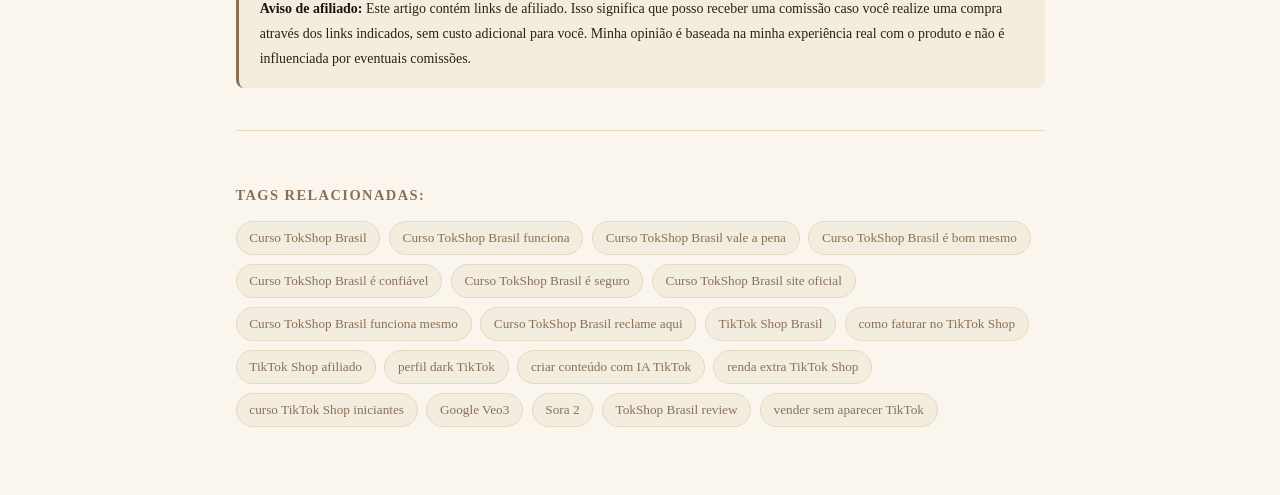
==== commit bd7f052b: "Index Atualizado" ====
--- a/index.html
+++ b/index.html
@@ -21,28 +21,45 @@
     "@type": "Review",
     "name": "Curso TokShop Brasil — Review Completo 2026",
     "reviewBody": "Análise detalhada e honesta do Curso TokShop Brasil, abordando funcionalidades, benefícios, suporte e se o curso vale a pena para quem quer faturar com TikTok Shop.",
-    "reviewRating": {
-      "@type": "Rating",
-      "ratingValue": "4.8",
-      "bestRating": "5",
-      "worstRating": "1"
-    },
+    "datePublished": "2026-02-24",
     "author": {
       "@type": "Person",
       "name": "Alicia Amorim",
-      "image": "https://i.ibb.co/0RVBfZ73/karine.jpg",
+      "image": {
+        "@type": "ImageObject",
+        "url": "https://i.ibb.co/0RVBfZ73/karine.jpg"
+      },
       "description": "Influenciadora e especialista em vendas na internet há mais de 8 anos"
     },
+    "reviewRating": {
+      "@type": "Rating",
+      "ratingValue": 4.8,
+      "bestRating": 5,
+      "worstRating": 1
+    },
     "itemReviewed": {
-      "@type": "Course",
+      "@type": "Product",
       "name": "Curso TokShop Brasil",
-      "description": "Treinamento completo para faturar com TikTok Shop usando vídeos dark e inteligência artificial.",
-      "provider": {
-        "@type": "Organization",
+      "description": "Treinamento completo para faturar com TikTok Shop usando vídeos dark e inteligência artificial, sem precisar aparecer nos vídeos.",
+      "brand": {
+        "@type": "Brand",
         "name": "TokShop Brasil"
+      },
+      "offers": {
+        "@type": "Offer",
+        "price": "197.00",
+        "priceCurrency": "BRL",
+        "availability": "https://schema.org/InStock",
+        "url": "https://omeulink.com/curso-tokshop-brasil"
+      },
+      "aggregateRating": {
+        "@type": "AggregateRating",
+        "ratingValue": 4.8,
+        "reviewCount": 1,
+        "bestRating": 5,
+        "worstRating": 1
       }
-    },
-    "datePublished": "2026-02-24"
+    }
   }
   </script>
 
@@ -128,25 +145,25 @@
     </ol>
   </nav>
 
-  <article class="article-container" itemscope itemtype="https://schema.org/Review">
+  <article class="article-container">
 
     <!-- HEADER -->
     <header class="article-header">
       <div class="badge">⭐ REVIEW COMPLETO 2026</div>
-      <h1 itemprop="name">Curso TokShop Brasil Funciona? Minha Experiência Real Depois de 60 Dias Usando</h1>
+      <h1>Curso TokShop Brasil Funciona? Minha Experiência Real Depois de 60 Dias Usando</h1>
       <p class="subtitle">Descubra se o <strong>Curso TokShop Brasil vale a pena</strong>, se é confiável e tudo que você precisa saber antes de investir — sem enrolação.</p>
 
       <div class="article-meta">
-        <div class="author-mini" itemprop="author" itemscope itemtype="https://schema.org/Person">
-          <img src="https://i.ibb.co/0RVBfZ73/karine.jpg" alt="Alicia Amorim" width="48" height="48" itemprop="image" />
+        <div class="author-mini">
+          <img src="https://i.ibb.co/0RVBfZ73/karine.jpg" alt="Alicia Amorim" width="48" height="48" />
           <div>
-            <span itemprop="name">Alicia Amorim</span>
-            <small>Especialista em Vendas Online • <time datetime="2026-02-24" itemprop="datePublished">24 de fevereiro de 2026</time></small>
+            <span>Alicia Amorim</span>
+            <small>Especialista em Vendas Online • <time datetime="2026-02-24">24 de fevereiro de 2026</time></small>
           </div>
         </div>
-        <div class="rating-display" itemprop="reviewRating" itemscope itemtype="https://schema.org/Rating">
+        <div class="rating-display">
           <span class="stars" aria-label="Avaliação: 4.8 de 5 estrelas">★★★★★</span>
-          <span><meta itemprop="ratingValue" content="4.8" /><meta itemprop="bestRating" content="5" />4.8 / 5</span>
+          <span>4.8 / 5</span>
         </div>
       </div>
     </header>
@@ -345,11 +362,11 @@
     </section>
 
     <!-- SEÇÃO 15 — AUTORA -->
-    <section id="autora" class="author-box" itemscope itemtype="https://schema.org/Person">
-      <img src="https://i.ibb.co/0RVBfZ73/karine.jpg" alt="Alicia Amorim — Especialista em Vendas Online" width="80" height="80" itemprop="image" />
+    <section id="autora" class="author-box">
+      <img src="https://i.ibb.co/0RVBfZ73/karine.jpg" alt="Alicia Amorim — Especialista em Vendas Online" width="80" height="80" />
       <div>
-        <h2 itemprop="name">Alicia Amorim</h2>
-        <p itemprop="description">Alicia Amorim é influenciadora digital e especialista em vendas na internet há mais de 8 anos. Ao longo da carreira, já testou e avaliou dezenas de cursos e ferramentas de marketing digital, ajudando milhares de pessoas a encontrarem o caminho certo para faturar online. Apaixonada por novas tecnologias e plataformas emergentes, Alicia se especializou em TikTok Shop e renda com afiliação, sendo referência no assunto para quem quer começar com segurança e resultados rápidos.</p>
+        <h2>Alicia Amorim</h2>
+        <p>Alicia Amorim é influenciadora digital e especialista em vendas na internet há mais de 8 anos. Ao longo da carreira, já testou e avaliou dezenas de cursos e ferramentas de marketing digital, ajudando milhares de pessoas a encontrarem o caminho certo para faturar online. Apaixonada por novas tecnologias e plataformas emergentes, Alicia se especializou em TikTok Shop e renda com afiliação, sendo referência no assunto para quem quer começar com segurança e resultados rápidos.</p>
         <p>Com uma abordagem honesta e baseada em experiência real, seus reviews têm ajudado pessoas a tomarem decisões de compra mais inteligentes e a evitarem cursos que não entregam o que prometem. O <strong>Curso TokShop Brasil</strong> está entre as melhores recomendações que ela já fez em anos de trabalho.</p>
       </div>
     </section>
--- a/style.css
+++ b/style.css
@@ -0,0 +1,385 @@
+/* ============================================
+   TOKSHOP BRASIL — REVIEW ARTICLE STYLESHEET
+   Aesthetic: Editorial luxury / warm gold tones
+   ============================================ */
+
+:root {
+  --gold: #C9972A;
+  --gold-light: #F0C55A;
+  --dark: #1A1209;
+  --ink: #2C2012;
+  --cream: #FAF6EE;
+  --warm-gray: #F3EDE0;
+  --mid: #8A7055;
+  --border: #E5D9C0;
+  --cta-bg: #C9972A;
+  --cta-hover: #A87820;
+  --star: #F5B800;
+  --radius: 12px;
+}
+
+*, *::before, *::after {
+  box-sizing: border-box;
+  margin: 0;
+  padding: 0;
+}
+
+html {
+  scroll-behavior: smooth;
+  font-size: 17px;
+}
+
+body {
+  font-family: 'Source Serif 4', Georgia, serif;
+  background-color: var(--cream);
+  color: var(--ink);
+  line-height: 1.8;
+  -webkit-font-smoothing: antialiased;
+}
+
+/* ─── BREADCRUMB ─── */
+.breadcrumb {
+  background: var(--warm-gray);
+  border-bottom: 1px solid var(--border);
+  padding: 0.6rem 1.5rem;
+  font-size: 0.82rem;
+  color: var(--mid);
+}
+.breadcrumb ol {
+  list-style: none;
+  display: flex;
+  flex-wrap: wrap;
+  gap: 0.4rem;
+  align-items: center;
+  max-width: 860px;
+  margin: 0 auto;
+}
+.breadcrumb a { color: var(--gold); text-decoration: none; }
+.breadcrumb a:hover { text-decoration: underline; }
+
+/* ─── ARTICLE CONTAINER ─── */
+.article-container {
+  max-width: 860px;
+  margin: 0 auto;
+  padding: 2.5rem 1.5rem 4rem;
+}
+
+/* ─── HEADER ─── */
+.article-header {
+  margin-bottom: 2.5rem;
+}
+
+.badge {
+  display: inline-block;
+  background: var(--gold);
+  color: white;
+  font-family: 'Playfair Display', serif;
+  font-size: 0.72rem;
+  letter-spacing: 0.12em;
+  text-transform: uppercase;
+  padding: 0.3rem 0.9rem;
+  border-radius: 4px;
+  margin-bottom: 1rem;
+}
+
+h1 {
+  font-family: 'Playfair Display', serif;
+  font-size: clamp(1.7rem, 4vw, 2.5rem);
+  line-height: 1.25;
+  color: var(--dark);
+  margin-bottom: 1rem;
+  font-weight: 900;
+}
+
+.subtitle {
+  font-size: 1.1rem;
+  color: var(--mid);
+  margin-bottom: 1.5rem;
+  font-style: italic;
+}
+
+.article-meta {
+  display: flex;
+  align-items: center;
+  justify-content: space-between;
+  flex-wrap: wrap;
+  gap: 1rem;
+  padding: 1rem 0;
+  border-top: 1px solid var(--border);
+  border-bottom: 1px solid var(--border);
+}
+
+.author-mini {
+  display: flex;
+  align-items: center;
+  gap: 0.75rem;
+}
+.author-mini img {
+  width: 48px;
+  height: 48px;
+  border-radius: 50%;
+  object-fit: cover;
+  border: 2px solid var(--gold);
+}
+.author-mini span {
+  display: block;
+  font-weight: 600;
+  font-size: 0.95rem;
+  color: var(--dark);
+}
+.author-mini small {
+  font-size: 0.8rem;
+  color: var(--mid);
+}
+
+.rating-display {
+  display: flex;
+  align-items: center;
+  gap: 0.5rem;
+  font-size: 0.95rem;
+  color: var(--mid);
+}
+.stars { color: var(--star); font-size: 1.1rem; }
+
+/* ─── SUMMARY BOX ─── */
+.summary-box {
+  background: var(--warm-gray);
+  border-left: 4px solid var(--gold);
+  border-radius: var(--radius);
+  padding: 1.5rem 1.75rem;
+  margin: 2rem 0;
+}
+.summary-box h2 {
+  font-family: 'Playfair Display', serif;
+  font-size: 1rem;
+  color: var(--dark);
+  margin-bottom: 0.8rem;
+  border: none;
+  padding: 0;
+}
+.summary-box ol {
+  padding-left: 1.2rem;
+  font-size: 0.92rem;
+}
+.summary-box li { margin-bottom: 0.3rem; }
+.summary-box a { color: var(--gold); text-decoration: none; }
+.summary-box a:hover { text-decoration: underline; }
+
+/* ─── HEADINGS ─── */
+h2 {
+  font-family: 'Playfair Display', serif;
+  font-size: clamp(1.3rem, 2.5vw, 1.75rem);
+  color: var(--dark);
+  margin: 2.5rem 0 1rem;
+  padding-bottom: 0.5rem;
+  border-bottom: 2px solid var(--border);
+  font-weight: 700;
+}
+
+h3 {
+  font-family: 'Playfair Display', serif;
+  font-size: 1.15rem;
+  color: var(--dark);
+  margin: 1.5rem 0 0.6rem;
+  font-weight: 700;
+}
+
+/* ─── PARAGRAPHS ─── */
+p {
+  margin-bottom: 1.2rem;
+  color: var(--ink);
+}
+
+a { color: var(--gold); }
+
+strong { color: var(--dark); }
+
+/* ─── CTA BOX ─── */
+.cta-box {
+  background: linear-gradient(135deg, #1A1209 0%, #2E1E08 100%);
+  border-radius: var(--radius);
+  padding: 2rem;
+  text-align: center;
+  margin: 2.5rem 0;
+  border: 1px solid var(--gold);
+}
+.cta-box p {
+  color: #F0C55A;
+  font-size: 1.1rem;
+  margin-bottom: 1rem;
+  font-weight: 600;
+}
+.cta-box small {
+  display: block;
+  color: rgba(255,255,255,0.6);
+  font-size: 0.8rem;
+  margin-top: 0.75rem;
+}
+
+.cta-btn {
+  display: inline-block;
+  background: var(--gold);
+  color: white !important;
+  text-decoration: none;
+  padding: 1rem 2.2rem;
+  border-radius: 8px;
+  font-size: 1rem;
+  font-weight: 700;
+  letter-spacing: 0.02em;
+  transition: background 0.2s, transform 0.15s;
+  font-family: 'Playfair Display', serif;
+}
+.cta-btn:hover {
+  background: var(--cta-hover);
+  transform: translateY(-2px);
+}
+
+/* ─── PRICE BOX ─── */
+.price-box {
+  background: var(--warm-gray);
+  border: 2px solid var(--gold);
+  border-radius: var(--radius);
+  padding: 2rem;
+  text-align: center;
+  margin: 2rem 0;
+}
+.price-label {
+  font-size: 0.85rem;
+  text-transform: uppercase;
+  letter-spacing: 0.1em;
+  color: var(--mid);
+  margin-bottom: 0.3rem;
+}
+.price-main {
+  font-family: 'Playfair Display', serif;
+  font-size: 2.8rem;
+  color: var(--dark);
+  font-weight: 900;
+  margin-bottom: 0;
+}
+.price-main span {
+  font-size: 1rem;
+  color: var(--mid);
+  font-family: 'Source Serif 4', serif;
+  font-weight: 400;
+}
+.price-installment {
+  color: var(--mid);
+  font-size: 0.95rem;
+  margin-bottom: 1.5rem;
+}
+
+/* ─── FAQ ─── */
+.faq-item {
+  border-bottom: 1px solid var(--border);
+  padding: 1.25rem 0;
+}
+.faq-item h3 {
+  margin-bottom: 0.5rem;
+  color: var(--dark);
+}
+.faq-item p { margin-bottom: 0; }
+
+/* ─── RATING FINAL ─── */
+.rating-final {
+  text-align: center;
+  background: var(--warm-gray);
+  border-radius: var(--radius);
+  padding: 1.5rem;
+  margin: 2rem 0;
+}
+.rating-final p { margin-bottom: 0.3rem; color: var(--mid); }
+.stars-lg {
+  font-size: 2.5rem;
+  color: var(--star);
+  line-height: 1;
+  display: block;
+  margin: 0.3rem 0;
+}
+
+/* ─── AUTHOR BOX ─── */
+.author-box {
+  display: flex;
+  align-items: flex-start;
+  gap: 1.5rem;
+  background: var(--warm-gray);
+  border-radius: var(--radius);
+  padding: 2rem;
+  margin-top: 3rem;
+  border: 1px solid var(--border);
+}
+.author-box img {
+  width: 80px;
+  height: 80px;
+  border-radius: 50%;
+  object-fit: cover;
+  border: 3px solid var(--gold);
+  flex-shrink: 0;
+}
+.author-box h2 {
+  font-size: 1.2rem;
+  border: none;
+  padding: 0;
+  margin: 0 0 0.5rem;
+}
+.author-box p {
+  font-size: 0.9rem;
+  color: var(--mid);
+  margin-bottom: 0.6rem;
+}
+
+/* ─── DISCLAIMER ─── */
+.disclaimer {
+  margin-top: 2rem;
+  padding: 1rem 1.25rem;
+  background: var(--warm-gray);
+  border-radius: 8px;
+  border-left: 3px solid var(--mid);
+  font-size: 0.82rem;
+  color: var(--mid);
+}
+.disclaimer p { margin: 0; }
+
+/* ─── TAGS ─── */
+.tags-footer {
+  margin-top: 2.5rem;
+  padding-top: 1.5rem;
+  border-top: 1px solid var(--border);
+}
+.tags-footer h3 {
+  font-size: 0.85rem;
+  text-transform: uppercase;
+  letter-spacing: 0.1em;
+  color: var(--mid);
+  margin-bottom: 0.75rem;
+  font-family: 'Source Serif 4', serif;
+  font-weight: 600;
+  border: none;
+}
+.tags {
+  display: flex;
+  flex-wrap: wrap;
+  gap: 0.5rem;
+}
+.tags span {
+  background: var(--warm-gray);
+  border: 1px solid var(--border);
+  border-radius: 999px;
+  padding: 0.25rem 0.75rem;
+  font-size: 0.78rem;
+  color: var(--mid);
+  transition: border-color 0.2s, color 0.2s;
+  cursor: default;
+}
+.tags span:hover {
+  border-color: var(--gold);
+  color: var(--gold);
+}
+
+/* ─── RESPONSIVE ─── */
+@media (max-width: 600px) {
+  .author-box { flex-direction: column; }
+  .article-meta { flex-direction: column; align-items: flex-start; }
+  .price-main { font-size: 2rem; }
+  h1 { font-size: 1.5rem; }
+}
